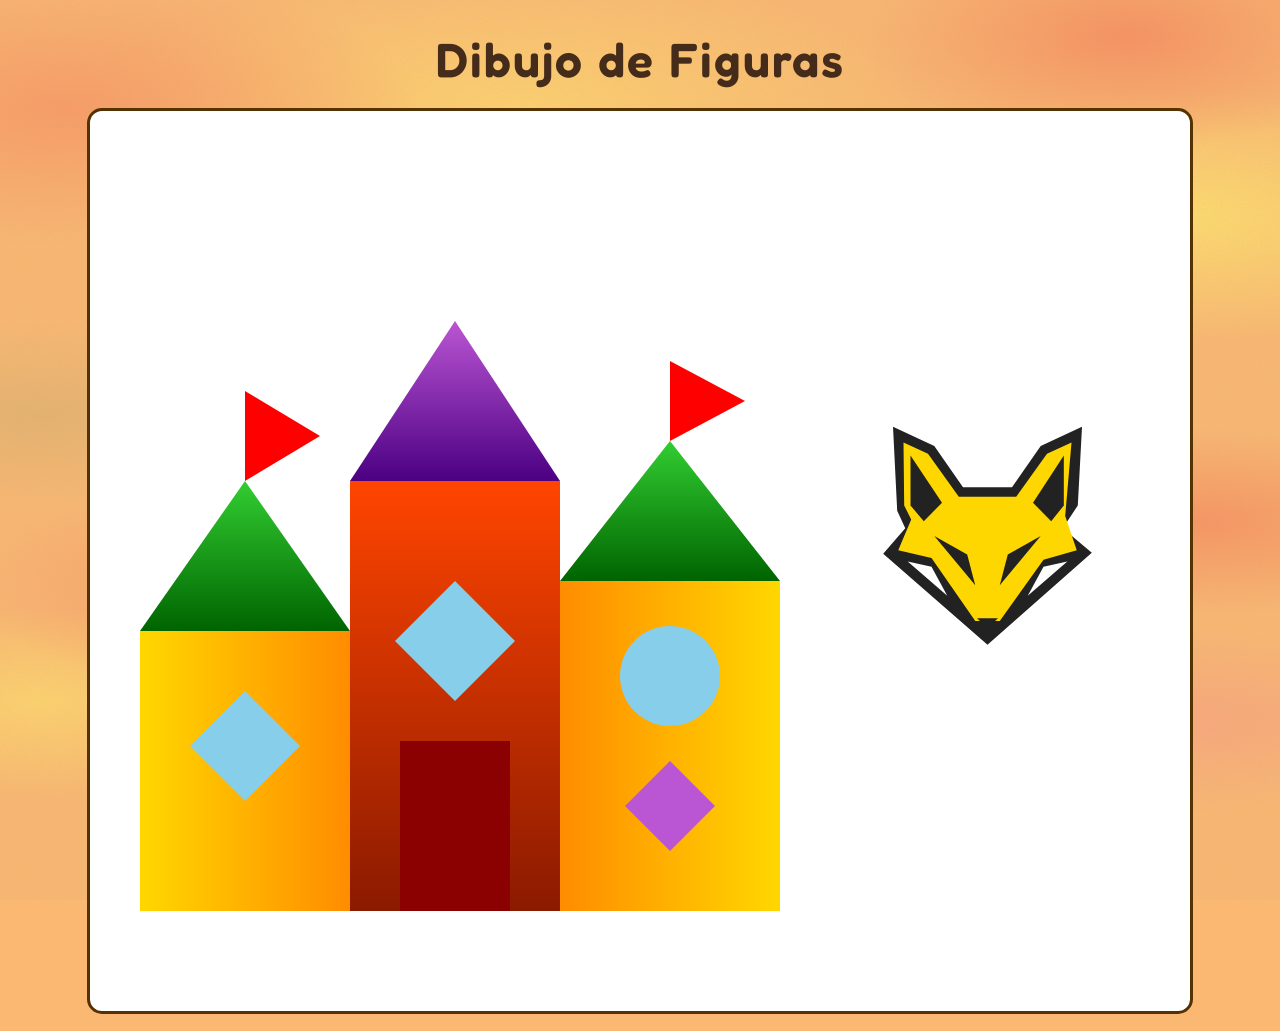
==== figcanvas/figcanvas.html @ 0922b0ef "Add files via upload" ====
<!doctype html>
<html>
    <head>
    <meta charset="utf-8">
    <title>Dibujo de Figuras</title>
    <link rel="stylesheet" href="style.css">

    <!-- Fuente de Google Fonts -->
    <link rel="preconnect" href="https://fonts.googleapis.com">
    <link rel="preconnect" href="https://fonts.gstatic.com" crossorigin>
    <link href="https://fonts.googleapis.com/css2?family=Fredoka:wght@600&display=swap" rel="stylesheet">

    <style>
      h1 {
        text-align: center;
        font-family: 'Fredoka', 'Trebuchet MS', sans-serif;
        font-weight: 600;
        font-size: 48px;
        letter-spacing: 2px;
        color: #452b1a;
        margin: 20px 0;
      }
    </style>
  </head>

  <body>

    <h1>Dibujo de Figuras</h1>

    <canvas id="canvas" width="1100" height="900"></canvas>

    <script>
    window.onload = function () {

      var canvas = document.getElementById('canvas'),
          context = canvas.getContext('2d');

      var gradiente;


      /* --------------------------------
         TORRE IZQUIERDA
      -------------------------------- */

      context.save();

      // Rectángulo con degradado horizontal (amarillo a naranja)
      gradiente = context.createLinearGradient(50, 0, 260, 0);
      gradiente.addColorStop(0, 'gold');
      gradiente.addColorStop(1, 'darkorange');
      context.fillStyle = gradiente;
      context.fillRect(50, 520, 210, 280);

      // Techo triangular con degradado vertical (verde claro a verde oscuro)
      gradiente = context.createLinearGradient(0, 370, 0, 520);
      gradiente.addColorStop(0, 'limegreen');
      gradiente.addColorStop(1, 'darkgreen');
      context.fillStyle = gradiente;
      context.beginPath();
      context.moveTo(50, 520);
      context.lineTo(155, 370);
      context.lineTo(260, 520);
      context.closePath();
      context.fill();

      // Ventana en forma de rombo
      context.fillStyle = 'skyblue';
      context.beginPath();
      context.moveTo(155, 580);
      context.lineTo(210, 635);
      context.lineTo(155, 690);
      context.lineTo(100, 635);
      context.closePath();
      context.fill();


      /* --------------------------------
         BANDERA IZQUIERDA
      -------------------------------- */

      context.fillStyle = 'red';
      context.beginPath();
      context.moveTo(155, 370);
      context.lineTo(155, 280);
      context.lineTo(230, 325);
      context.lineTo(155, 370);
      context.closePath();
      context.fill();


      /* --------------------------------
         TORRE CENTRAL
      -------------------------------- */

      // Rectángulo con degradado vertical (naranja a rojo oscuro)
      gradiente = context.createLinearGradient(0, 370, 0, 800);
      gradiente.addColorStop(0, 'orangered');
      gradiente.addColorStop(1, '#8b1a00');
      context.fillStyle = gradiente;
      context.fillRect(260, 370, 210, 430);

      // Techo triangular con degradado vertical (morado a índigo)
      gradiente = context.createLinearGradient(0, 210, 0, 370);
      gradiente.addColorStop(0, 'mediumorchid');
      gradiente.addColorStop(1, 'indigo');
      context.fillStyle = gradiente;
      context.beginPath();
      context.moveTo(260, 370);
      context.lineTo(365, 210);
      context.lineTo(470, 370);
      context.closePath();
      context.fill();

      // Ventana rombo
      context.fillStyle = 'skyblue';
      context.beginPath();
      context.moveTo(365, 470);
      context.lineTo(425, 530);
      context.lineTo(365, 590);
      context.lineTo(305, 530);
      context.closePath();
      context.fill();

      // Puerta
      context.fillStyle = 'darkred';
      context.fillRect(310, 630, 110, 170);


      /* --------------------------------
         TORRE DERECHA
      -------------------------------- */

      // Rectángulo con degradado horizontal (naranja a amarillo)
      gradiente = context.createLinearGradient(470, 0, 690, 0);
      gradiente.addColorStop(0, 'darkorange');
      gradiente.addColorStop(1, 'gold');
      context.fillStyle = gradiente;
      context.fillRect(470, 470, 220, 330);

      // Techo triangular con degradado vertical (verde claro a verde oscuro)
      gradiente = context.createLinearGradient(0, 330, 0, 470);
      gradiente.addColorStop(0, 'limegreen');
      gradiente.addColorStop(1, 'darkgreen');
      context.fillStyle = gradiente;
      context.beginPath();
      context.moveTo(470, 470);
      context.lineTo(580, 330);
      context.lineTo(690, 470);
      context.closePath();
      context.fill();

      // Ventana circular
      context.fillStyle = 'skyblue';
      context.beginPath();
      context.arc(580, 565, 50, 0, Math.PI * 2);
      context.fill();

      // Rombo morado
      context.fillStyle = 'mediumorchid';
      context.beginPath();
      context.moveTo(580, 650);
      context.lineTo(625, 695);
      context.lineTo(580, 740);
      context.lineTo(535, 695);
      context.closePath();
      context.fill();


            /* --------------------------------
         BANDERA DERECHA
      -------------------------------- */

      context.fillStyle = 'red';
      context.beginPath();
      context.moveTo(580, 350);
      context.lineTo(580, 250);
      context.lineTo(655, 290);
      context.lineTo(580, 330);
      context.closePath();
      context.fill();


      context.restore();


      /* --------------------------------
         ZORRO SIMPLIFICADO
      -------------------------------- */

      context.save();
      context.translate(740, 300);    // posición en el canvas
      context.scale(0.35, 0.35);      // tamaño

      // Forma exterior negra
      context.fillStyle = '#222';
      context.beginPath();
      context.moveTo(180, 45);     // oreja izquierda
      context.lineTo(298, 100);
      context.lineTo(380, 218);    // frente
      context.lineTo(520, 218);
      context.lineTo(602, 100);
      context.lineTo(720, 45);     // oreja derecha
      context.lineTo(708, 270);
      context.lineTo(665, 335);
      context.lineTo(748, 405);    // mejilla derecha
      context.lineTo(450, 668);    // punta inferior
      context.lineTo(152, 408);    // mejilla izquierda
      context.lineTo(215, 335);
      context.lineTo(192, 285);
      context.closePath();
      context.fill();

      // Parte amarilla
      context.fillStyle = 'gold';
      context.beginPath();
      context.moveTo(210, 90);     // oreja izquierda
      context.lineTo(280, 122);
      context.lineTo(368, 245);    // frente
      context.lineTo(532, 245);
      context.lineTo(620, 122);
      context.lineTo(690, 90);     // oreja derecha
      context.lineTo(672, 300);
      context.lineTo(705, 398);    // mejilla derecha
      context.lineTo(610, 425);
      context.lineTo(485, 600);    // hocico
      context.lineTo(415, 600);
      context.lineTo(290, 420);
      context.lineTo(195, 398);    // mejilla izquierda
      context.lineTo(232, 310);
      context.lineTo(212, 270);
      context.closePath();
      context.fill();

      // Interior oreja izquierda
      context.fillStyle = '#222';
      context.beginPath();
      context.moveTo(230, 127);
      context.lineTo(320, 262);
      context.lineTo(268, 315);
      context.lineTo(230, 270);
      context.closePath();
      context.fill();

      // Interior oreja derecha
      context.beginPath();
      context.moveTo(668, 127);
      context.lineTo(580, 262);
      context.lineTo(632, 315);
      context.lineTo(668, 270);
      context.closePath();
      context.fill();

      // Ojo izquierdo (triángulo)
      context.beginPath();
      context.moveTo(298, 357);
      context.lineTo(392, 410);
      context.lineTo(415, 498);
      context.closePath();
      context.fill();

      // Ojo derecho (triángulo)
      context.beginPath();
      context.moveTo(602, 357);
      context.lineTo(508, 410);
      context.lineTo(485, 498);
      context.closePath();
      context.fill();

      // Nariz
      context.beginPath();
      context.moveTo(420, 592);
      context.lineTo(480, 592);
      context.lineTo(450, 620);
      context.closePath();
      context.fill();

      // Mancha blanca izquierda
      context.fillStyle = 'white';
      context.beginPath();
      context.moveTo(222, 430);
      context.lineTo(290, 445);
      context.lineTo(335, 528);
      context.closePath();
      context.fill();

      // Mancha blanca derecha
      context.beginPath();
      context.moveTo(678, 430);
      context.lineTo(610, 445);
      context.lineTo(565, 528);
      context.closePath();
      context.fill();

      context.restore();

    };
    </script>

  </body>
</html>
---- figcanvas/style.css ----
/* Some HTML5 Tags
 */

aside, footer, header, nav, section {
  display: block;
}

/* Examples
 */

body {
  background-color: #fbb872; /* naranja durazno base */
  background-image:
    radial-gradient(ellipse 40% 22% at 5% 12%,   rgba(250, 150, 100, 0.85), transparent 70%),
    radial-gradient(ellipse 45% 22% at 40% 12%,  rgba(255, 215, 110, 0.85), transparent 70%),
    radial-gradient(ellipse 30% 18% at 88% 4%,   rgba(248, 140, 95, 0.90),  transparent 70%),
    radial-gradient(ellipse 40% 20% at 92% 24%,  rgba(255, 224, 110, 0.95), transparent 70%),
    radial-gradient(ellipse 35% 15% at 3% 46%,   rgba(215, 175, 110, 0.60), transparent 70%),
    radial-gradient(ellipse 35% 18% at 50% 45%,  rgba(245, 170, 130, 0.65), transparent 70%),
    radial-gradient(ellipse 40% 15% at 92% 58%,  rgba(248, 140, 95, 0.85),  transparent 70%),
    radial-gradient(ellipse 40% 18% at 25% 65%,  rgba(250, 145, 100, 0.90), transparent 70%),
    radial-gradient(ellipse 25% 15% at 3% 78%,   rgba(255, 215, 110, 0.90), transparent 70%),
    radial-gradient(ellipse 35% 15% at 92% 80%,  rgba(250, 160, 130, 0.70), transparent 70%);
  background-repeat: no-repeat;
  background-attachment: fixed;
  min-height: 100vh;
  margin: 0;
  padding: 10px;
  box-sizing: border-box;
  color: #543202;
  font-family: 'Gill Sans', 'Gill Sans MT', Calibri, 'Trebuchet MS', sans-serif;
  font-size: 30px;
  text-align: center;
}

/* Grano más marcado, como en la imagen */
body::before {
  content: "";
  position: fixed;
  inset: 0;
  z-index: -1;
  pointer-events: none;
  opacity: 0.30;
  background-image: url("data:image/svg+xml;utf8,<svg xmlns='http://www.w3.org/2000/svg' width='200' height='200'><filter id='n'><feTurbulence type='fractalNoise' baseFrequency='0.8' numOctaves='3' stitchTiles='stitch'/><feColorMatrix values='0 0 0 0 0.6  0 0 0 0 0.4  0 0 0 0 0.2  0 0 0 0.7 0'/></filter><rect width='100%' height='100%' filter='url(%23n)'/></svg>");
}
#canvas {
  background-color: #fff;
  border: 3px solid #543202;
  border-radius: 15px ;

}

header {
  padding-bottom: 10px;
}

header a {
  color: #30f;
  text-decoration: none;
}

aside {
  padding-top: 6px;
}

/* Index page
 */

#index-body {
  background-color: #9497FF;
  font-family: "Vollkorn", serif;
  color: #000;
}

#index-body a {
  text-decoration: none;
  color: #0C2C9F
}

#index-body #description, #index-body #exercises {
  overflow: auto;
  max-width: 750px;
  margin: 20px auto 20px auto;
  padding-left: 15px;
  padding-bottom: 15px;
  background-color: #fff;
  border-radius: 15px;
}

#index-body h1 {
  color: #b30300;
}

#index-body h1 a {
  text-decoration: underline;
  color: #b30300;
}

#index-body li h2, #index-body li h3, #index-body li h4 {
  color: #000;
}

#index-body li h3 {
  margin-bottom: 0px;
}

#description ul {
  margin: 0;
  padding: 4px 20px 10px 20px;
}

#description iframe {
  float: right;
  margin: 15px 0 15px 15px;
}

#exercises ol {
  margin: 0 20px 10px 0;
  padding: 0;
  list-style-type: none;
}

#exercises ol li {
  padding-top: 5px;
}

#exercises ol ol ol {
  padding-left: 60px;
  list-style-type: decimal-leading-zero;
}

#exercises ol ol ol li img, #exercises ol ol li img {
  margin-left: 4px;
  margin-bottom: -10;
}

#exercises h2 {
  margin: 10px 0 0 0;
}
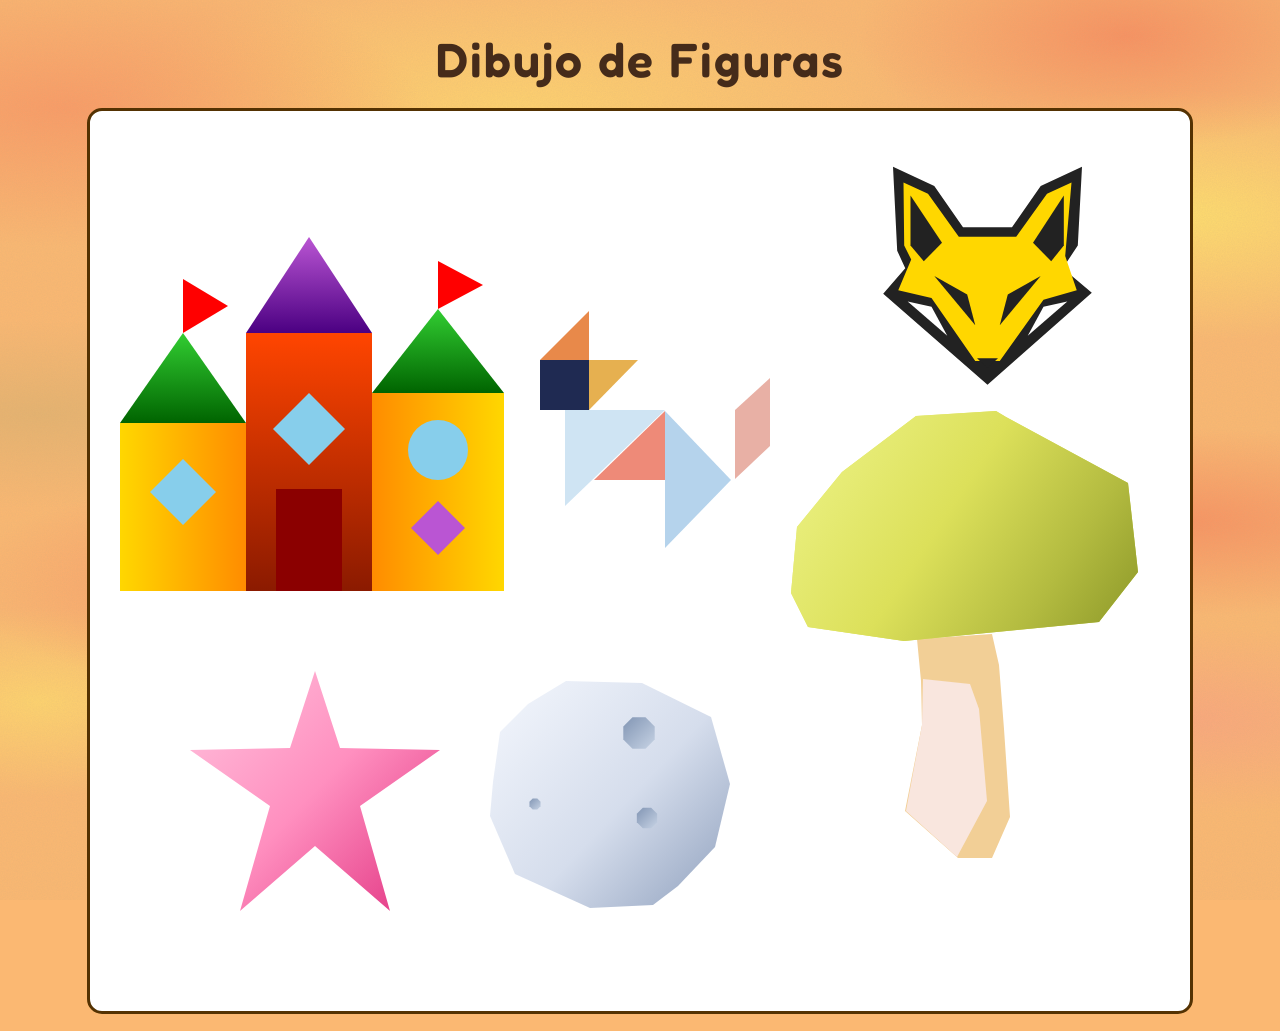
==== commit 5791f67a: "Add files via upload" ====
--- a/figcanvas/figcanvas.html
+++ b/figcanvas/figcanvas.html
@@ -38,144 +38,140 @@
       var gradiente;
 
 
-      /* --------------------------------
-         TORRE IZQUIERDA
+            /* --------------------------------
+         CASTILLO (tamaño final)
+         Ocupa x: 30 a 414 | y: 126 a 480
       -------------------------------- */
 
       context.save();
 
+
+      /* ---------- TORRE IZQUIERDA ---------- */
+
       // Rectángulo con degradado horizontal (amarillo a naranja)
-      gradiente = context.createLinearGradient(50, 0, 260, 0);
+      gradiente = context.createLinearGradient(30, 0, 156, 0);
       gradiente.addColorStop(0, 'gold');
       gradiente.addColorStop(1, 'darkorange');
       context.fillStyle = gradiente;
-      context.fillRect(50, 520, 210, 280);
+      context.fillRect(30, 312, 126, 168);
 
       // Techo triangular con degradado vertical (verde claro a verde oscuro)
-      gradiente = context.createLinearGradient(0, 370, 0, 520);
+      gradiente = context.createLinearGradient(0, 222, 0, 312);
       gradiente.addColorStop(0, 'limegreen');
       gradiente.addColorStop(1, 'darkgreen');
       context.fillStyle = gradiente;
       context.beginPath();
-      context.moveTo(50, 520);
-      context.lineTo(155, 370);
-      context.lineTo(260, 520);
+      context.moveTo(30, 312);
+      context.lineTo(93, 222);
+      context.lineTo(156, 312);
       context.closePath();
       context.fill();
 
       // Ventana en forma de rombo
       context.fillStyle = 'skyblue';
       context.beginPath();
-      context.moveTo(155, 580);
-      context.lineTo(210, 635);
-      context.lineTo(155, 690);
-      context.lineTo(100, 635);
-      context.closePath();
-      context.fill();
-
-
-      /* --------------------------------
-         BANDERA IZQUIERDA
-      -------------------------------- */
+      context.moveTo(93, 348);
+      context.lineTo(126, 381);
+      context.lineTo(93, 414);
+      context.lineTo(60, 381);
+      context.closePath();
+      context.fill();
+
+
+      /* ---------- BANDERA IZQUIERDA ---------- */
 
       context.fillStyle = 'red';
       context.beginPath();
-      context.moveTo(155, 370);
-      context.lineTo(155, 280);
-      context.lineTo(230, 325);
-      context.lineTo(155, 370);
-      context.closePath();
-      context.fill();
-
-
-      /* --------------------------------
-         TORRE CENTRAL
-      -------------------------------- */
+      context.moveTo(93, 222);
+      context.lineTo(93, 168);
+      context.lineTo(138, 195);
+      context.lineTo(93, 222);
+      context.closePath();
+      context.fill();
+
+
+      /* ---------- TORRE CENTRAL ---------- */
 
       // Rectángulo con degradado vertical (naranja a rojo oscuro)
-      gradiente = context.createLinearGradient(0, 370, 0, 800);
+      gradiente = context.createLinearGradient(0, 222, 0, 480);
       gradiente.addColorStop(0, 'orangered');
       gradiente.addColorStop(1, '#8b1a00');
       context.fillStyle = gradiente;
-      context.fillRect(260, 370, 210, 430);
+      context.fillRect(156, 222, 126, 258);
 
       // Techo triangular con degradado vertical (morado a índigo)
-      gradiente = context.createLinearGradient(0, 210, 0, 370);
+      gradiente = context.createLinearGradient(0, 126, 0, 222);
       gradiente.addColorStop(0, 'mediumorchid');
       gradiente.addColorStop(1, 'indigo');
       context.fillStyle = gradiente;
       context.beginPath();
-      context.moveTo(260, 370);
-      context.lineTo(365, 210);
-      context.lineTo(470, 370);
+      context.moveTo(156, 222);
+      context.lineTo(219, 126);
+      context.lineTo(282, 222);
       context.closePath();
       context.fill();
 
       // Ventana rombo
       context.fillStyle = 'skyblue';
       context.beginPath();
-      context.moveTo(365, 470);
-      context.lineTo(425, 530);
-      context.lineTo(365, 590);
-      context.lineTo(305, 530);
+      context.moveTo(219, 282);
+      context.lineTo(255, 318);
+      context.lineTo(219, 354);
+      context.lineTo(183, 318);
       context.closePath();
       context.fill();
 
       // Puerta
       context.fillStyle = 'darkred';
-      context.fillRect(310, 630, 110, 170);
-
-
-      /* --------------------------------
-         TORRE DERECHA
-      -------------------------------- */
+      context.fillRect(186, 378, 66, 102);
+
+
+      /* ---------- TORRE DERECHA ---------- */
 
       // Rectángulo con degradado horizontal (naranja a amarillo)
-      gradiente = context.createLinearGradient(470, 0, 690, 0);
+      gradiente = context.createLinearGradient(282, 0, 414, 0);
       gradiente.addColorStop(0, 'darkorange');
       gradiente.addColorStop(1, 'gold');
       context.fillStyle = gradiente;
-      context.fillRect(470, 470, 220, 330);
+      context.fillRect(282, 282, 132, 198);
 
       // Techo triangular con degradado vertical (verde claro a verde oscuro)
-      gradiente = context.createLinearGradient(0, 330, 0, 470);
+      gradiente = context.createLinearGradient(0, 198, 0, 282);
       gradiente.addColorStop(0, 'limegreen');
       gradiente.addColorStop(1, 'darkgreen');
       context.fillStyle = gradiente;
       context.beginPath();
-      context.moveTo(470, 470);
-      context.lineTo(580, 330);
-      context.lineTo(690, 470);
+      context.moveTo(282, 282);
+      context.lineTo(348, 198);
+      context.lineTo(414, 282);
       context.closePath();
       context.fill();
 
       // Ventana circular
       context.fillStyle = 'skyblue';
       context.beginPath();
-      context.arc(580, 565, 50, 0, Math.PI * 2);
+      context.arc(348, 339, 30, 0, Math.PI * 2);
       context.fill();
 
       // Rombo morado
       context.fillStyle = 'mediumorchid';
       context.beginPath();
-      context.moveTo(580, 650);
-      context.lineTo(625, 695);
-      context.lineTo(580, 740);
-      context.lineTo(535, 695);
-      context.closePath();
-      context.fill();
-
-
-            /* --------------------------------
-         BANDERA DERECHA
-      -------------------------------- */
+      context.moveTo(348, 390);
+      context.lineTo(375, 417);
+      context.lineTo(348, 444);
+      context.lineTo(321, 417);
+      context.closePath();
+      context.fill();
+
+
+      /* ---------- BANDERA DERECHA ---------- */
 
       context.fillStyle = 'red';
       context.beginPath();
-      context.moveTo(580, 350);
-      context.lineTo(580, 250);
-      context.lineTo(655, 290);
-      context.lineTo(580, 330);
+      context.moveTo(348, 210);
+      context.lineTo(348, 150);
+      context.lineTo(393, 174);
+      context.lineTo(348, 198);
       context.closePath();
       context.fill();
 
@@ -188,7 +184,7 @@
       -------------------------------- */
 
       context.save();
-      context.translate(740, 300);    // posición en el canvas
+      context.translate(740, 40);     // posición en el canvas
       context.scale(0.35, 0.35);      // tamaño
 
       // Forma exterior negra
@@ -293,6 +289,280 @@
 
       context.restore();
 
+               /* --------------------------------
+         HONGO VERDE (tamaño final)
+         Ocupa x: 700 a 1048 | y: 300 a 747
+      -------------------------------- */
+
+      context.save();
+
+
+      /* ---------- TALLO (parte exterior color arena) ---------- */
+
+      context.fillStyle = '#f2cf96';
+      context.beginPath();
+      context.moveTo(827, 528);
+      context.lineTo(902, 523);
+      context.lineTo(909, 554);
+      context.lineTo(914, 618);
+      context.lineTo(920, 706);
+      context.lineTo(902, 747);
+      context.lineTo(868, 747);
+      context.lineTo(815, 700);
+      context.lineTo(832, 614);
+      context.lineTo(831, 570);
+      context.closePath();
+      context.fill();
+
+
+      /* ---------- TALLO (parte interior rosa claro) ---------- */
+
+      context.fillStyle = '#f9e6de';
+      context.beginPath();
+      context.moveTo(833, 568);
+      context.lineTo(880, 573);
+      context.lineTo(889, 598);
+      context.lineTo(897, 690);
+      context.lineTo(867, 746);
+      context.lineTo(816, 700);
+      context.lineTo(832, 614);
+      context.closePath();
+      context.fill();
+
+
+      /* ---------- SOMBRERO (parte clara) ---------- */
+
+      // Degradado diagonal (amarillo claro arriba a la izquierda, verde lima abajo a la derecha)
+      gradiente = context.createLinearGradient(700, 300, 1000, 530);
+      gradiente.addColorStop(0, '#eef48a');
+      gradiente.addColorStop(0.5, '#dce05a');
+      gradiente.addColorStop(1, '#bcc43c');
+      context.fillStyle = gradiente;
+
+      context.beginPath();
+      context.moveTo(826, 305);
+      context.lineTo(906, 300);
+      context.lineTo(916, 306);
+      context.lineTo(1038, 372);
+      context.lineTo(1048, 461);
+      context.lineTo(1009, 511);
+      context.lineTo(814, 530);
+      context.lineTo(718, 516);
+      context.lineTo(701, 482);
+      context.lineTo(707, 416);
+      context.lineTo(752, 361);
+      context.closePath();
+      context.fill();
+
+
+            /* ---------- SOMBRERO (una sola pieza) ---------- */
+
+      // Degradado diagonal: amarillo claro arriba a la izquierda, verde oliva abajo a la derecha
+      gradiente = context.createLinearGradient(700, 300, 1048, 530);
+      gradiente.addColorStop(0, '#eef48a');
+      gradiente.addColorStop(0.45, '#dce05a');
+      gradiente.addColorStop(0.75, '#b3bb40');
+      gradiente.addColorStop(1, '#8a9627');
+      context.fillStyle = gradiente;
+
+      context.beginPath();
+      context.moveTo(826, 305);
+      context.lineTo(906, 300);
+      context.lineTo(916, 306);
+      context.lineTo(1038, 372);
+      context.lineTo(1048, 461);
+      context.lineTo(1009, 511);
+      context.lineTo(814, 530);
+      context.lineTo(718, 516);
+      context.lineTo(701, 482);
+      context.lineTo(707, 416);
+      context.lineTo(752, 361);
+      context.closePath();
+      context.fill();
+
+      context.restore();
+
+      /* --------------------------------
+         ESTRELLA (tamaño final)
+         Ocupa x: 100 a 350 | y: 560 a 800
+      -------------------------------- */
+
+      context.save();
+
+      // Degradado diagonal (rosa claro arriba a la izquierda, rosa fuerte abajo a la derecha)
+      gradiente = context.createLinearGradient(100, 560, 350, 800);
+      gradiente.addColorStop(0, '#ffc4de');
+      gradiente.addColorStop(0.5, '#ff8fbf');
+      gradiente.addColorStop(1, '#e0307f');
+      context.fillStyle = gradiente;
+
+      context.beginPath();
+      context.moveTo(225, 560);    // punta superior
+      context.lineTo(250, 637);
+      context.lineTo(350, 639);    // punta derecha
+      context.lineTo(270, 695);
+      context.lineTo(300, 800);    // punta inferior derecha
+      context.lineTo(225, 735);
+      context.lineTo(150, 800);    // punta inferior izquierda
+      context.lineTo(180, 695);
+      context.lineTo(100, 639);    // punta izquierda
+      context.lineTo(200, 637);
+      context.closePath();
+      context.fill();
+
+      context.restore();
+
+            /* --------------------------------
+         LUNA (tamaño final)
+         Ocupa x: 400 a 640 | y: 570 a 797
+      -------------------------------- */
+
+      context.save();
+
+
+      /* ---------- CUERPO DE LA LUNA ---------- */
+
+      // Degradado diagonal (claro arriba a la izquierda, gris azulado abajo a la derecha)
+      gradiente = context.createLinearGradient(400, 570, 640, 797);
+      gradiente.addColorStop(0, '#f4f7fd');
+      gradiente.addColorStop(0.55, '#d5ddec');
+      gradiente.addColorStop(1, '#8fa0bd');
+      context.fillStyle = gradiente;
+
+      context.beginPath();
+      context.moveTo(476, 570);    // parte superior
+      context.lineTo(552, 572);
+      context.lineTo(621, 606);
+      context.lineTo(640, 673);    // lado derecho
+      context.lineTo(625, 736);
+      context.lineTo(588, 775);
+      context.lineTo(563, 794);
+      context.lineTo(500, 797);    // parte inferior
+      context.lineTo(425, 763);
+      context.lineTo(400, 705);    // lado izquierdo
+      context.lineTo(403, 671);
+      context.lineTo(410, 621);
+      context.lineTo(438, 593);
+      context.closePath();
+      context.fill();
+
+
+      /* ---------- CRATERES (octágonos) ---------- */
+
+      var i, angulo, cx, cy, r;
+      var crateres = [
+        { x: 549, y: 622, r: 17 },   // cráter grande (arriba a la derecha)
+        { x: 557, y: 707, r: 11 },   // cráter mediano (abajo a la derecha)
+        { x: 445, y: 693, r: 6 }     // cráter pequeño (a la izquierda)
+      ];
+
+      for (i = 0; i < crateres.length; i++) {
+        cx = crateres[i].x;
+        cy = crateres[i].y;
+        r  = crateres[i].r;
+
+        // Degradado propio de cada cráter (más oscuro arriba, más claro abajo)
+        gradiente = context.createLinearGradient(cx - r, cy - r, cx + r, cy + r);
+        gradiente.addColorStop(0, '#7f93b2');
+        gradiente.addColorStop(1, '#c9d5e6');
+        context.fillStyle = gradiente;
+
+        context.beginPath();
+        for (angulo = 0; angulo < 8; angulo++) {
+          var a = (Math.PI / 4) * angulo + Math.PI / 8;
+          var px = cx + r * Math.cos(a);
+          var py = cy + r * Math.sin(a);
+          if (angulo === 0) {
+            context.moveTo(px, py);
+          } else {
+            context.lineTo(px, py);
+          }
+        }
+        context.closePath();
+        context.fill();
+      }
+
+      context.restore();
+
+      /* --------------------------------
+         ANIMAL GEOMETRICO (tamaño final)
+         Ocupa x: 450 a 680 | y: 200 a 437
+      -------------------------------- */
+
+      context.save();
+
+
+      /* ---------- CUERPO (triángulo azul claro) ---------- */
+
+      context.fillStyle = '#cfe4f3';
+      context.beginPath();
+      context.moveTo(475, 299);
+      context.lineTo(575, 299);
+      context.lineTo(475, 395);
+      context.closePath();
+      context.fill();
+
+
+      /* ---------- TRIÁNGULO CORAL (centro) ---------- */
+
+      context.fillStyle = '#ee8a78';
+      context.beginPath();
+      context.moveTo(504, 369);
+      context.lineTo(575, 300);
+      context.lineTo(575, 369);
+      context.closePath();
+      context.fill();
+
+
+      /* ---------- PATA / COLA (triángulo azul grande) ---------- */
+
+      context.fillStyle = '#b5d3ec';
+      context.beginPath();
+      context.moveTo(575, 300);
+      context.lineTo(641, 369);
+      context.lineTo(575, 437);
+      context.closePath();
+      context.fill();
+
+
+      /* ---------- COLA (paralelogramo rosa) ---------- */
+
+      context.fillStyle = '#e8b0a5';
+      context.beginPath();
+      context.moveTo(645, 299);
+      context.lineTo(680, 267);
+      context.lineTo(680, 335);
+      context.lineTo(645, 368);
+      context.closePath();
+      context.fill();
+
+
+      /* ---------- CABEZA ---------- */
+
+      // Oreja (triángulo naranja)
+      context.fillStyle = '#e8894a';
+      context.beginPath();
+      context.moveTo(450, 249);
+      context.lineTo(499, 200);
+      context.lineTo(499, 249);
+      context.closePath();
+      context.fill();
+
+      // Cuadrado azul marino
+      context.fillStyle = '#1f2a52';
+      context.fillRect(450, 249, 49, 50);
+
+      // Hocico (triángulo amarillo)
+      context.fillStyle = '#e6b050';
+      context.beginPath();
+      context.moveTo(499, 249);
+      context.lineTo(548, 249);
+      context.lineTo(499, 299);
+      context.closePath();
+      context.fill();
+
+      context.restore();
+
     };
     </script>
 
